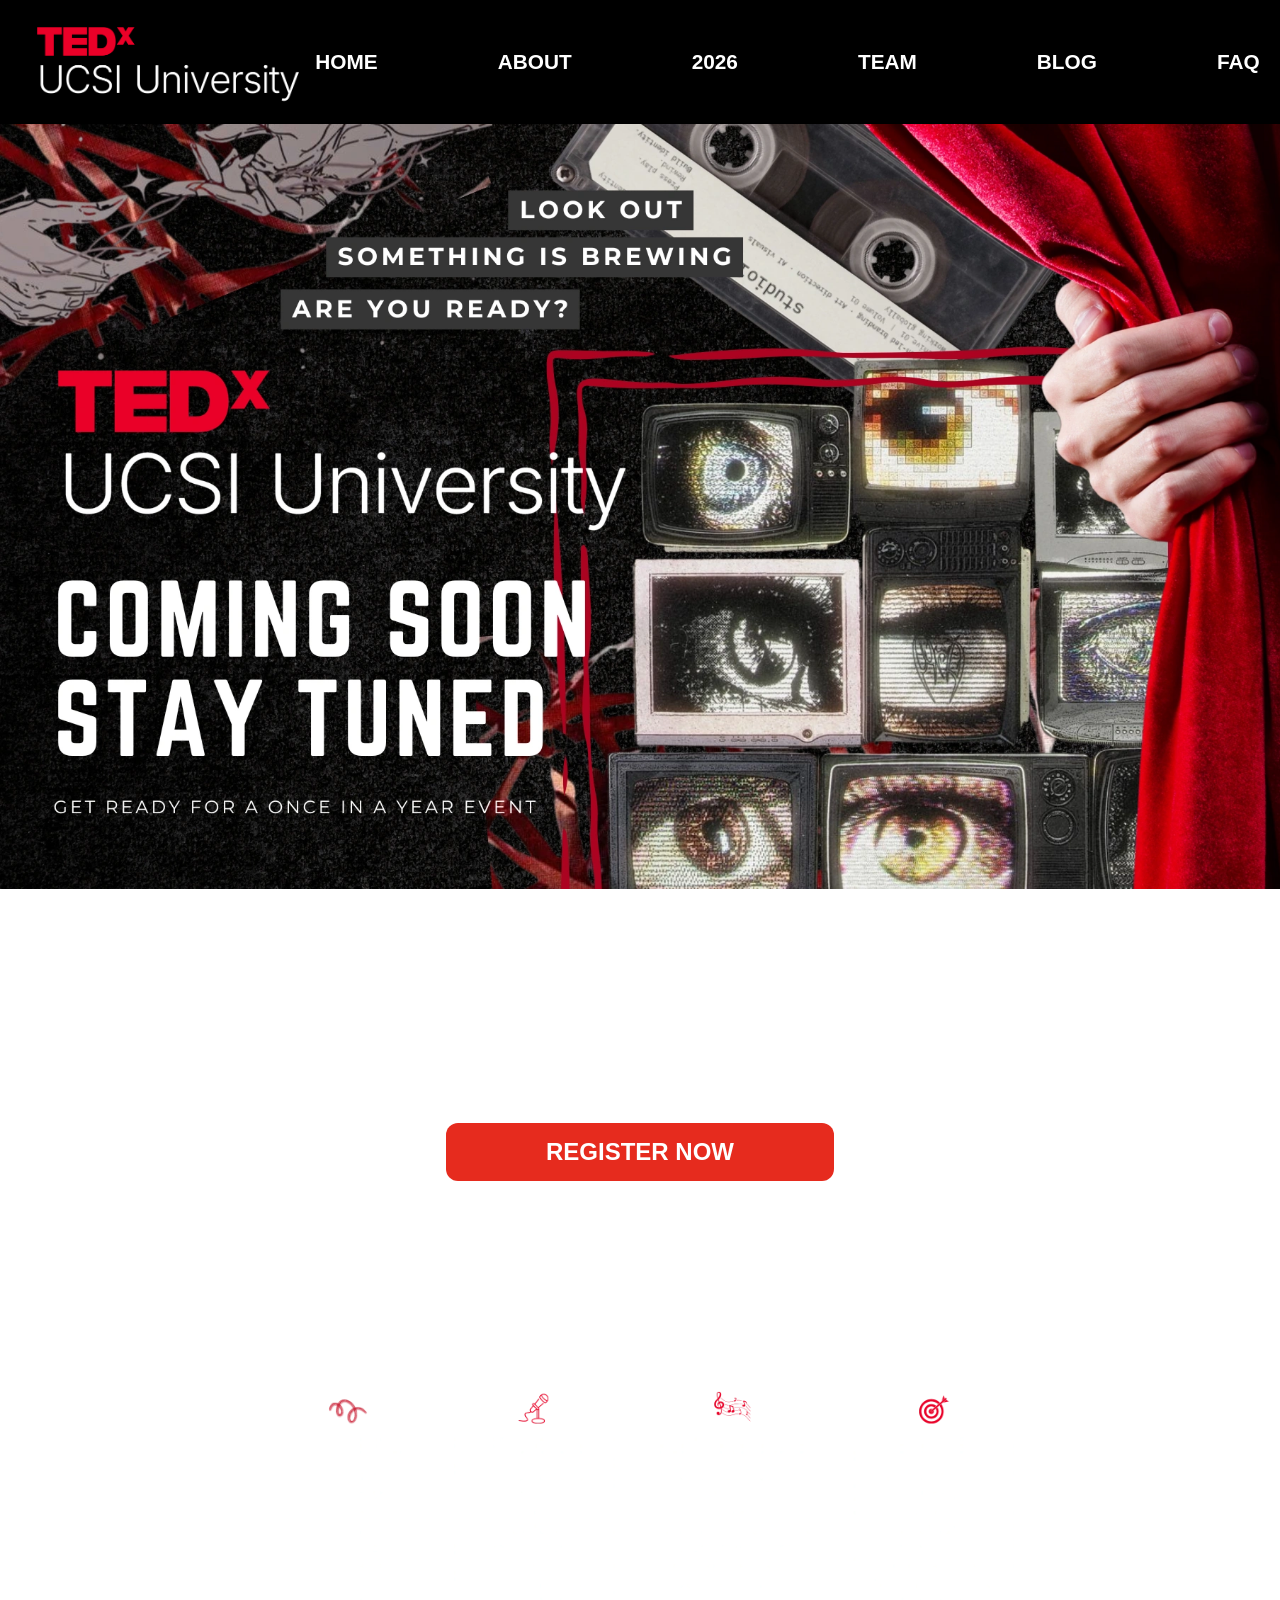
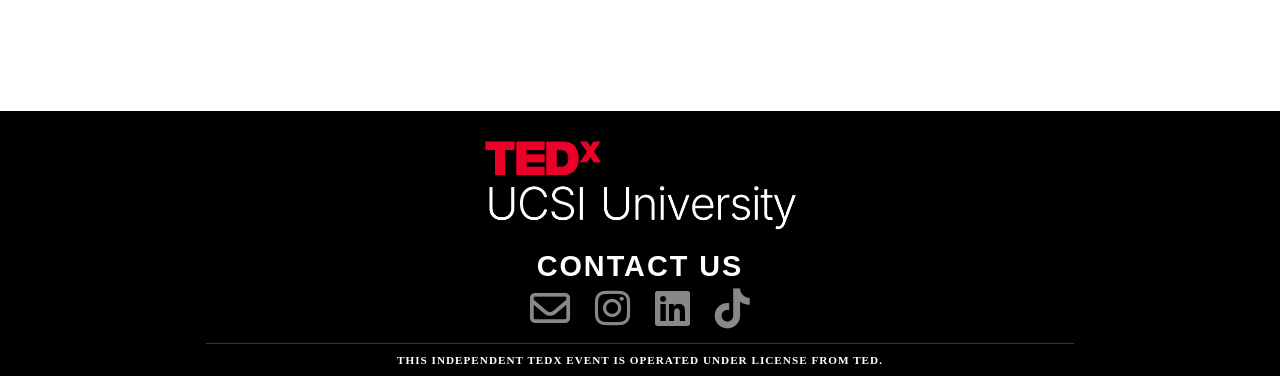
==== index.html @ 37933608 "updated header with viewport" ====
<!DOCTYPE html>
<html>
	<head>
        <meta name="viewport" content="width=device-width, initial-scale=1.0">
        <!--Css for header and footer-->
            <link rel="stylesheet" href="./CSS/header.css">
            <link rel="stylesheet" href="./CSS/footer.css">
            <link rel="stylesheet" href="https://cdnjs.cloudflare.com/ajax/libs/font-awesome/6.0.0/css/all.min.css">
        <!--End of commend-->
        <!-- Below is css for this page only-->
            <link rel="stylesheet" href="./CSS/homepage.css">
        <!-- End of Comment-->
    </head>
    <body>

        <header class="pc_header">
            <div class="logo_container">
                <a href="#">
                    <img src="./resources/TEDxUCSI Logo (White).webp" alt="TEDxUCSI University Logo" class="logo-img">
                </a>
            </div>

            <nav class="pc-nav">
                <ul>
                    <li> <a href="#">Home</a> </li>
                    <li> <a href="./about.html">About</a> </li>
                    <li> <a href="./2026.html">2026</a> </li>
                    <li> <a href="./Team.html">Team</a> </li>
                    <li> <a href="">Blog</a> </li>
                    <li> <a href="./FAQ.html">FAQ</a> </li>
                </ul>
            </nav>
        </header>

        <section class="home-banner"> </section>

        <section class="Countdown-section">
            <p class="label">Count down</p>

            <div class="display-timer">
                <span id="month"> 0 </span> MONTH,
                <span id="day"> 0 </span> DAY,
                <span id="hour"> 0 </span> HOUR
            </div>

            <a href="" class="register-btn">REGISTER NOW</a>
            <script src="./Javascript/countdown.js"></script> <!--Script for countdown timer-->
        </section>

        <section class="home-banner-2"></section>

        <footer class="footer">
            
            <div class="footer-logo-container">
                <img src="./resources/TEDxUCSI Logo (White).webp" alt="TEDxUCSI University Logo" class="footer-tedx-logo">
            </div>

            <div class="contact-section">
                <h3>CONTACT US</h3>
                <div class="social-media-icons">
                    <a href="mailto:tedxucsi2026@gmail.com" target="_blank"><i class="fa-regular fa-envelope"></i></a>
                    <a href="https://www.instagram.com/tedxucsi2026?igsh=a2pyb3RjNTJsa2dx"  target="_blank"><i class="fa-brands fa-instagram"></i></a>
                    <a href="https://www.linkedin.com/in/tedx-ucsi-university-1381083b3/"  target="_blank"><i class="fa-brands fa-linkedin"></i></a>
                    <a href="https://www.tiktok.com/@tedxucsi20264?_r=1&_t=ZS-96Vn5EjVBw5"  target="_blank"><i class="fa-brands fa-tiktok"></i></a>
                </div>
            </div>

            <p class="license-text"> THIS INDEPENDENT TEDx EVENT IS OPERATED UNDER LICENSE FROM TED.</p>
        </footer>
    </body>
</html>
---- CSS/header.css ----
*{
    margin:0;
    padding:0;
    box-sizing: border-box;
}

header.pc_header{
    background-color: black;
    display:flex;
    justify-content: space-between;
    align-items: center;
    padding:10px 20px;
    width:100%;
    
}

img.logo-img{
    max-width:300px;
    max-height:100px;
}

nav.pc-nav{
    color:white;
    margin-left: auto;
    padding-right: 2rem;
}

.pc-nav ul{
    display:flex;
    list-style: none;
    gap: 7.5rem;
}

.pc-nav a{
    text-decoration: none;
    font-weight: 600;
    font-size: 1.3rem;
    transition: 0.3s;
    color:white;
    font-weight: bold;
    font-family: 'Helvetica', 'Arial', sans-serif;
    text-transform: uppercase;
}

.pc-nav a:hover{
    text-decoration: underline;
}
---- CSS/footer.css ----
.footer-tedx-logo {
    width: 100%;
    max-width: 350px;
    height: auto;
    display: block;
    margin: 0 auto 5px auto; 
}

.footer{
    background-color: black;
    color:white;
    padding: 10px 20px;
    display: flex;
    flex-direction: column;
    align-items: center;
    text-align: center;
    gap: 5px;
}

.contact-section h3 {
    font-family: 'Bebas Neue', sans-serif;
    letter-spacing: 2px;
    font-size: 1.8rem;
    margin: 0;
    padding: 0;
}

.social-media-icons {
    display: flex;
    justify-content: center;
    gap: 25px;
    margin-top: 5px;
}

.social-media-icons a {
    text-decoration: none;
}

.social-media-icons a i {
    color: #888888; /* The Grey you wanted */
    font-size: 2.5rem; /* Larger size */
    transition: 0.3s;
}

.social-media-icons a i:hover {
    color: #ffffff; /* Turns white on hover */
    transform: scale(1.1); /* Subtle grow effect */
}

.license-text {
    font-size: 0.7rem;
    font-weight: 800;
    letter-spacing: 1px;
    text-transform: uppercase;
    border-top: 1px solid #333; /* The horizontal line */
    padding-top: 10px;
    margin-top: 10px;
    width: 70%; /* Narrower line to look more centralized */
    text-align: center;
}
---- CSS/homepage.css ----
section.home-banner{
    height:85vh;
    width: 100%;
    background-image: url(../resources/home_banner.webp);
    background-size: cover;
    background-position: content;
    background-repeat: no-repeat;
}

body{
    background-image: url(../resources/Background.png);
    overflow-y: auto;
}

@import url('https://fonts.googleapis.com/css2?family=Bebas+Neue&display=swap');

section.Countdown-section{
    padding: 80px 40px;
    text-align: center;
    color: white;
    font-family: 'Helvetica', sans-serif;
    font-weight: bold;
}

p.label{
    letter-spacing: 3px;
    font-size: 1.2rem;
    margin-bottom: 10px;
    color: white;
}

.display-timer{
    font-size: 5rem;
    word-spacing: 15px;
    margin-bottom: 30px;
}

.register-btn {
    display: inline-block;
    background-color: #e62b1e; /* That vibrant TED Red */
    color: white;
    text-decoration: none;
    font-size: 1.5rem;
    padding: 15px 100px; /* Wide button like in your image */
    border-radius: 12px; /* Rounded corners */
    transition: 0.3s;
}

.register-btn:hover {
    background-color: #ff2b1e;
    transform: scale(1.02);
}

section.home-banner-2{
    width: 80%;
    height:50vh;
    margin-left: auto;
    margin-right: auto;
    padding-top: 10%;
    padding-bottom: 25%;
    background-image: url(../resources/home_banner_2.webp);
    background-size: contain;
    background-position: center;
    background-repeat: no-repeat;
}
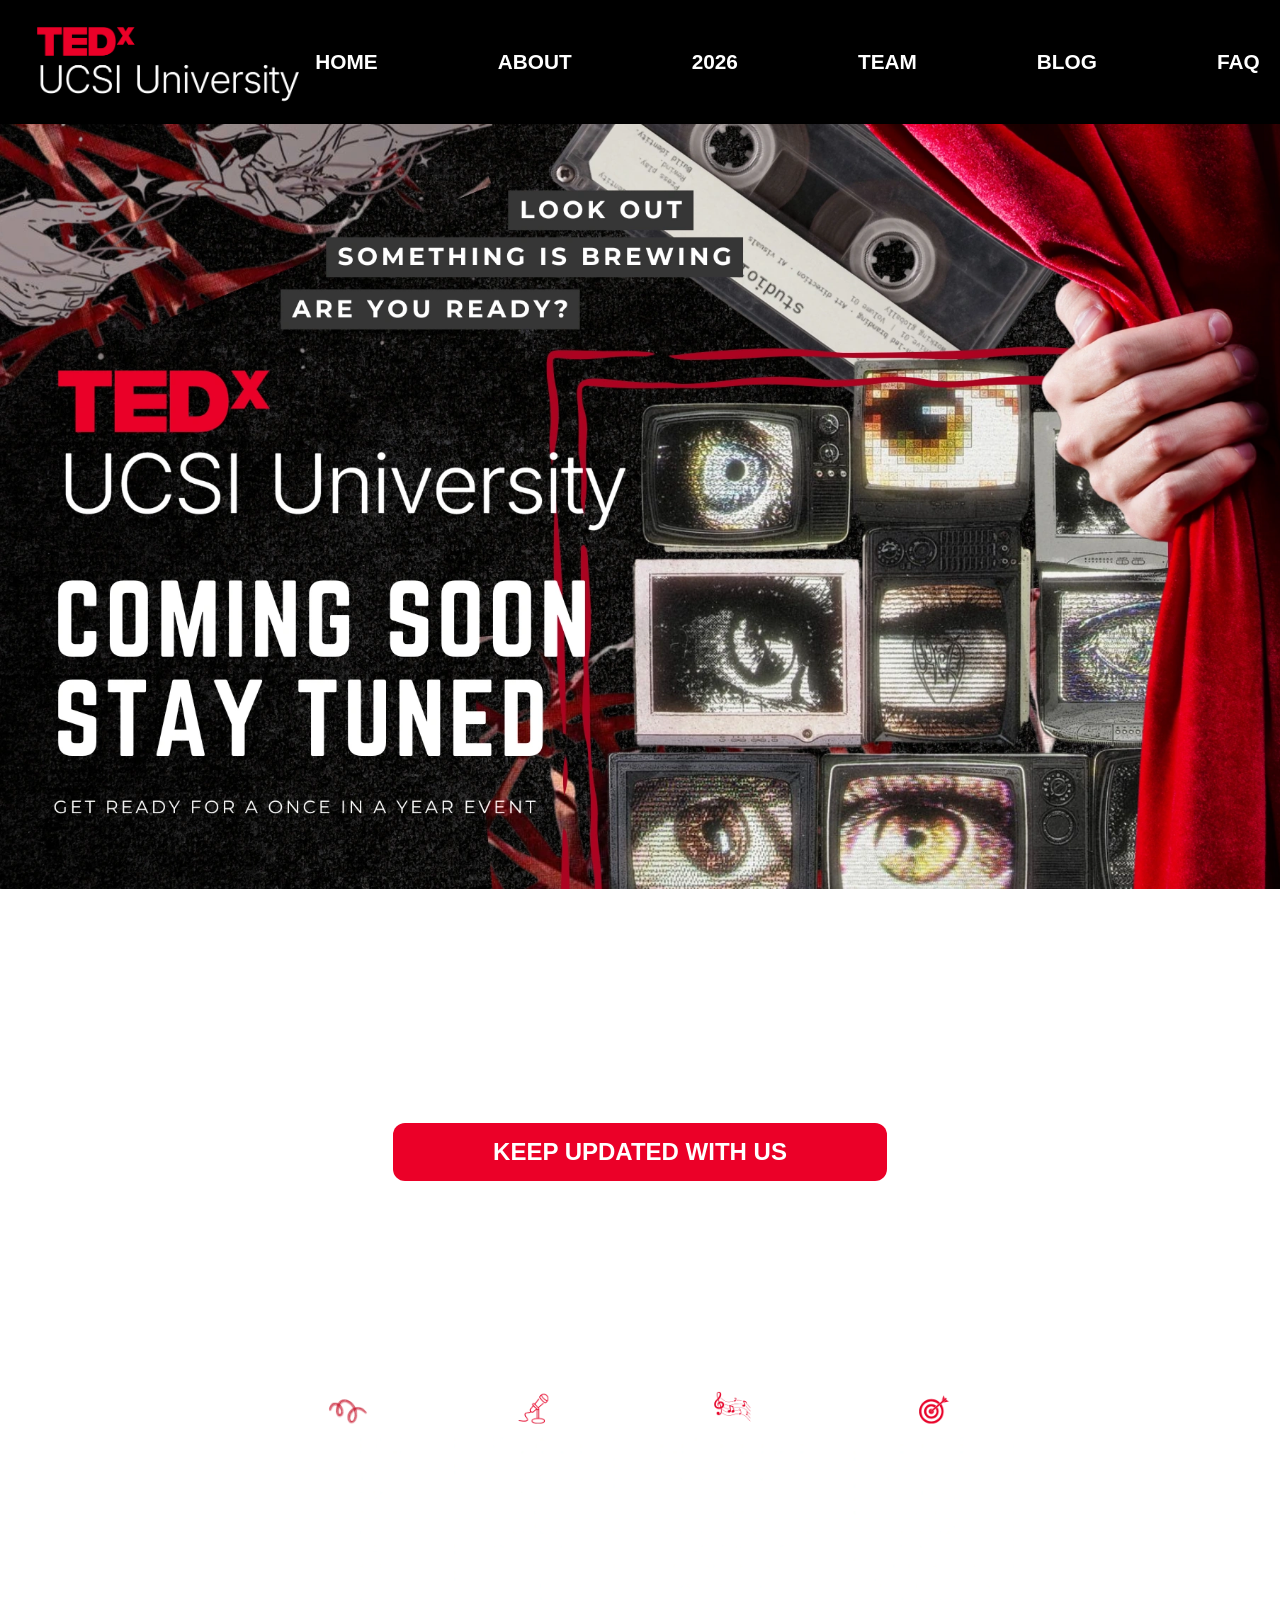
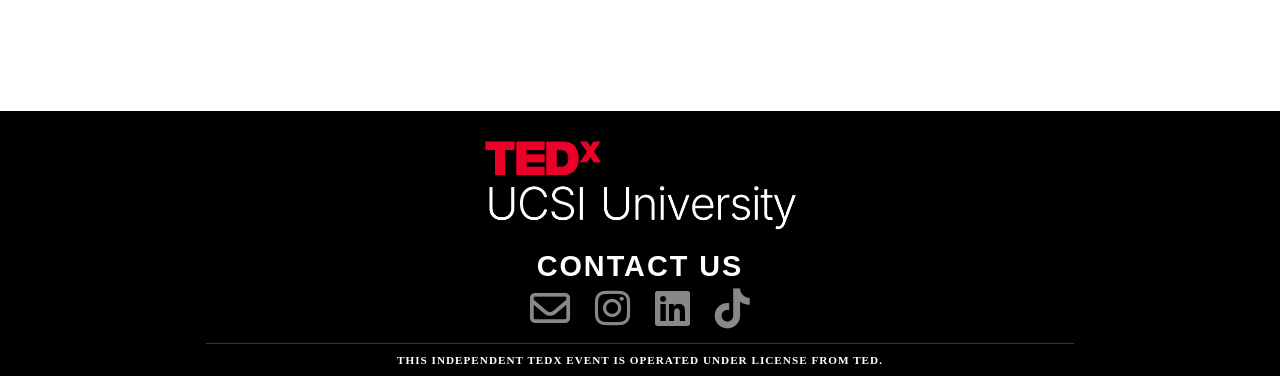
==== commit 6ddf85f9: "Adjusted CSS for buttons, tested output, added link for button to insta" ====
--- a/index.html
+++ b/index.html
@@ -1,6 +1,7 @@
 <!DOCTYPE html>
 <html>
 	<head>
+        <meta charset="UTF-8">
         <meta name="viewport" content="width=device-width, initial-scale=1.0">
         <!--Css for header and footer-->
             <link rel="stylesheet" href="./CSS/header.css">
@@ -12,13 +13,19 @@
         <!-- End of Comment-->
     </head>
     <body>
-
         <header class="pc_header">
             <div class="logo_container">
                 <a href="#">
                     <img src="./resources/TEDxUCSI Logo (White).webp" alt="TEDxUCSI University Logo" class="logo-img">
                 </a>
             </div>
+
+            <input type="checkbox" id="menu-toggle" class="menu-checkbox">
+            <label for="menu-toggle" class="hamburger-btn">
+                <span></span>
+                <span></span>
+                <span></span>
+            </label>
 
             <nav class="pc-nav">
                 <ul>
@@ -43,7 +50,7 @@
                 <span id="hour"> 0 </span> HOUR
             </div>
 
-            <a href="" class="register-btn">REGISTER NOW</a>
+            <a href="https://www.instagram.com/tedxucsi2026?igsh=a2pyb3RjNTJsa2dx" target="_blank" class="register-btn">KEEP UPDATED WITH US</a> <!--added link to insta page-->
             <script src="./Javascript/countdown.js"></script> <!--Script for countdown timer-->
         </section>
 
--- a/CSS/header.css
+++ b/CSS/header.css
@@ -1,47 +1,151 @@
+/* ===================================================
+   1. GLOBAL RESET AND BASE UTILITIES
+   =================================================== */
 *{
-    margin:0;
-    padding:0;
+    margin: 0;
+    padding: 0;
     box-sizing: border-box;
 }
 
-header.pc_header{
+/* ===================================================
+   2. DESKTOP VIEW STYLES (Screen size above 768px)
+   =================================================== */
+header.pc_header {
     background-color: black;
-    display:flex;
+    display: flex;
     justify-content: space-between;
     align-items: center;
-    padding:10px 20px;
-    width:100%;
-    
+    padding: 10px 20px;
+    width: 100%;
 }
 
-img.logo-img{
-    max-width:300px;
-    max-height:100px;
+img.logo-img {
+    max-width: 300px;
+    max-height: 100px;
 }
 
-nav.pc-nav{
-    color:white;
+nav.pc-nav {
+    color: white;
     margin-left: auto;
     padding-right: 2rem;
 }
 
-.pc-nav ul{
-    display:flex;
+.pc-nav ul {
+    display: flex;
     list-style: none;
     gap: 7.5rem;
 }
 
-.pc-nav a{
+.pc-nav a {
     text-decoration: none;
     font-weight: 600;
     font-size: 1.3rem;
     transition: 0.3s;
-    color:white;
+    color: white;
     font-weight: bold;
     font-family: 'Helvetica', 'Arial', sans-serif;
     text-transform: uppercase;
 }
 
-.pc-nav a:hover{
+.pc-nav a:hover {
     text-decoration: underline;
+}
+
+/* PERMANENTLY HIDE MOBILE HOOKS ON MONITORS */
+.menu-checkbox, 
+.hamburger-btn {
+    display: none;
+}
+
+/* ===================================================
+   3. MOBILE RESPONSIVE MEDIA BREAKPOINT (768px and below)
+   =================================================== */
+@media (max-width: 768px) {
+    header.pc_header {
+        position: relative;
+        display: flex;
+        flex-direction: row; 
+        justify-content: space-between;
+        align-items: center;
+        padding: 10px 15px; 
+        width: 100%;
+        overflow: visible; /* Allows the absolute menu tray to drop out downwards */
+    }
+
+    img.logo-img {
+        width: 150px; 
+        max-width: 150px; 
+        height: auto; 
+        display: block;
+    }
+
+    /* Force the interactive checkbox tracker out of layout space */
+    .menu-checkbox {
+        display: none !important;
+    }
+
+    /* Make Hamburger Button visible on mobile screens */
+    .hamburger-btn {
+        display: flex !important; /* Explicitly forces visibility over page overrides */
+        flex-direction: column;
+        gap: 5px;
+        cursor: pointer;
+        z-index: 1000;
+    }
+
+    .hamburger-btn span {
+        display: block;
+        width: 24px; 
+        height: 3px;
+        background-color: white;
+        transition: 0.3s ease;
+    }
+
+    /* CONVERT NAV BAR INTO AN ABSOLUTE DROPDOWN PANELS BOX */
+    nav.pc-nav {
+        display: none !important; /* Forces the box to hide completely until targeted */
+        position: absolute;
+        top: 100%; 
+        left: 0;
+        width: 100%;
+        background-color: #0c0c0c; 
+        padding: 25px 0;
+        margin-left: 0;
+        z-index: 999;
+    }
+
+    /* Re-orient wide horizontal links into vertical column item tracks */
+    .pc-nav ul {
+        display: flex;
+        flex-direction: column; 
+        align-items: center;
+        gap: 1.8rem; 
+        padding-right: 0; 
+        padding-left: 0;
+    }
+
+    .pc-nav a {
+        font-size: 1.2rem;
+        display: block;
+        width: 100%;
+        text-align: center;
+    }
+
+    /* THE CSS DROPDOWN HOOK: Shows the menu tray layout instantly when clicked */
+    .menu-checkbox:checked ~ nav.pc-nav {
+        display: block !important; /* Overrides the initial hidden block layout constraint */
+    }
+    
+    /* Micro-animation: Morphs hamburger bars into a clean Red 'X' when menu tray is open */
+    .menu-checkbox:checked ~ .hamburger-btn span:nth-child(1) {
+        transform: translateY(8px) rotate(45deg);
+        background-color: #e62b1e;
+    }
+    .menu-checkbox:checked ~ .hamburger-btn span:nth-child(2) {
+        opacity: 0;
+    }
+    .menu-checkbox:checked ~ .hamburger-btn span:nth-child(3) {
+        transform: translateY(-8px) rotate(-45deg);
+        background-color: #e62b1e;
+    }
 }
--- a/CSS/footer.css
+++ b/CSS/footer.css
@@ -1,3 +1,6 @@
+/* ===================================================
+   DESKTOP STYLES (Screen size above 768px)
+   =================================================== */
 .footer-tedx-logo {
     width: 100%;
     max-width: 350px;
@@ -6,9 +9,9 @@
     margin: 0 auto 5px auto; 
 }
 
-.footer{
+.footer {
     background-color: black;
-    color:white;
+    color: white;
     padding: 10px 20px;
     display: flex;
     flex-direction: column;
@@ -37,14 +40,14 @@
 }
 
 .social-media-icons a i {
-    color: #888888; /* The Grey you wanted */
-    font-size: 2.5rem; /* Larger size */
+    color: #888888;
+    font-size: 2.5rem;
     transition: 0.3s;
 }
 
 .social-media-icons a i:hover {
-    color: #ffffff; /* Turns white on hover */
-    transform: scale(1.1); /* Subtle grow effect */
+    color: #ffffff;
+    transform: scale(1.1);
 }
 
 .license-text {
@@ -52,9 +55,40 @@
     font-weight: 800;
     letter-spacing: 1px;
     text-transform: uppercase;
-    border-top: 1px solid #333; /* The horizontal line */
+    border-top: 1px solid #333;
     padding-top: 10px;
     margin-top: 10px;
-    width: 70%; /* Narrower line to look more centralized */
+    width: 70%;
     text-align: center;
+}
+
+/* ===================================================
+   GLOBAL FOOTER MOBILE SCALING (768px and below)
+   =================================================== */
+@media (max-width: 768px) {
+    .footer {
+        padding: 20px 15px; /* FIXED: Shaved down so it stays snug and compact on mobile */
+    }
+
+    .footer-tedx-logo {
+        max-width: 180px; /* FIXED: Visually downscaled the massive logo box to sit nicely */
+    }
+
+    .contact-section h3 {
+        font-size: 0.95rem; /* FIXED: Balanced heading size for mobile viewports */
+    }
+
+    .social-media-icons {
+        gap: 20px; /* FIXED: Adjusted class name match and spacing for finger targets */
+    }
+
+    .social-media-icons a i {
+        font-size: 1.2rem; /* FIXED: Adjusted class name match to scale icons down elegantly */
+    }
+
+    .license-text {
+        width: 90%;
+        font-size: 0.55rem; /* FIXED: Made copyright information more subtle */
+        line-height: 1.5;
+    }
 }
--- a/CSS/homepage.css
+++ b/CSS/homepage.css
@@ -37,17 +37,17 @@
 
 .register-btn {
     display: inline-block;
-    background-color: #e62b1e; /* That vibrant TED Red */
+    background-color: #eb0028; /*updated the color*/
     color: white;
     text-decoration: none;
     font-size: 1.5rem;
-    padding: 15px 100px; /* Wide button like in your image */
-    border-radius: 12px; /* Rounded corners */
+    padding: 15px 100px; 
+    border-radius: 12px; 
     transition: 0.3s;
 }
 
 .register-btn:hover {
-    background-color: #ff2b1e;
+    background-color: #eb0028; /*updated the color*/
     transform: scale(1.02);
 }
 
@@ -64,3 +64,59 @@
     background-repeat: no-repeat;
 }
 
+/* ===================================================
+   HOMEPAGE MOBILE MEDIA QUERIES (768px and below)
+   =================================================== */
+@media (max-width: 768px) {
+    /* 1. Compress the Hero Banner frame for smaller devices */
+    section.home-banner {
+        height: 45vh;
+    }
+
+    /* 2. THE GAP FIX: Tighten up the Countdown Section Container */
+    section.Countdown-section {
+        padding: 15px 20px 5px 20px !important; /* Heavily cuts down top and bottom empty spaces */
+    }
+
+    p.label {
+        font-size: 1rem;
+        letter-spacing: 2px;
+        margin-bottom: 5px !important; /* Pulls the timer text closer to the heading label */
+    }
+
+    /* Scale down the countdown numbers and eliminate large blank line gaps */
+    .display-timer {
+        font-size: 2.2rem !important; /* Fits perfectly on narrow phone monitors */
+        word-spacing: 5px !important;
+        line-height: 1.1 !important; /* Shaves off loose empty spacing above and below the digits */
+        margin-bottom: 12px !important; /* Pulls the registration action button up closer */
+        padding: 0 10px;
+    }
+
+    /* Tighten button scaling padding boxes */
+    .register-btn {
+        font-size: 1.1rem;
+        padding: 10px 0; /* Snugger button proportions for mobile fingers */
+        width: 85%;
+        max-width: 260px;
+    }
+
+    /* 3. Perfect the alignment and spacing for the Infographic Banner */
+    section.home-banner-2 {
+        width: 100% !important; /* Fits nicely inside mobile viewport borders */
+        height: auto !important; /* Destroys the desktop vh parameters completely */
+        
+        /* Ensure zero residual desktop percentage padding can leak in */
+        padding-top: 0 !important;
+        padding-bottom: 0 !important;
+        
+        /* THE MASTER SNAP CONTROLLER: Lifts the banner frame tightly under the register action button */
+        margin: 0 auto !important; 
+        
+        /* Maintain the uniform vertical ratio blueprint layout */
+        aspect-ratio: 16 / 9 !important; 
+        background-size: contain !important;
+        background-position: center center !important;
+        background-repeat: no-repeat !important;
+    }
+}
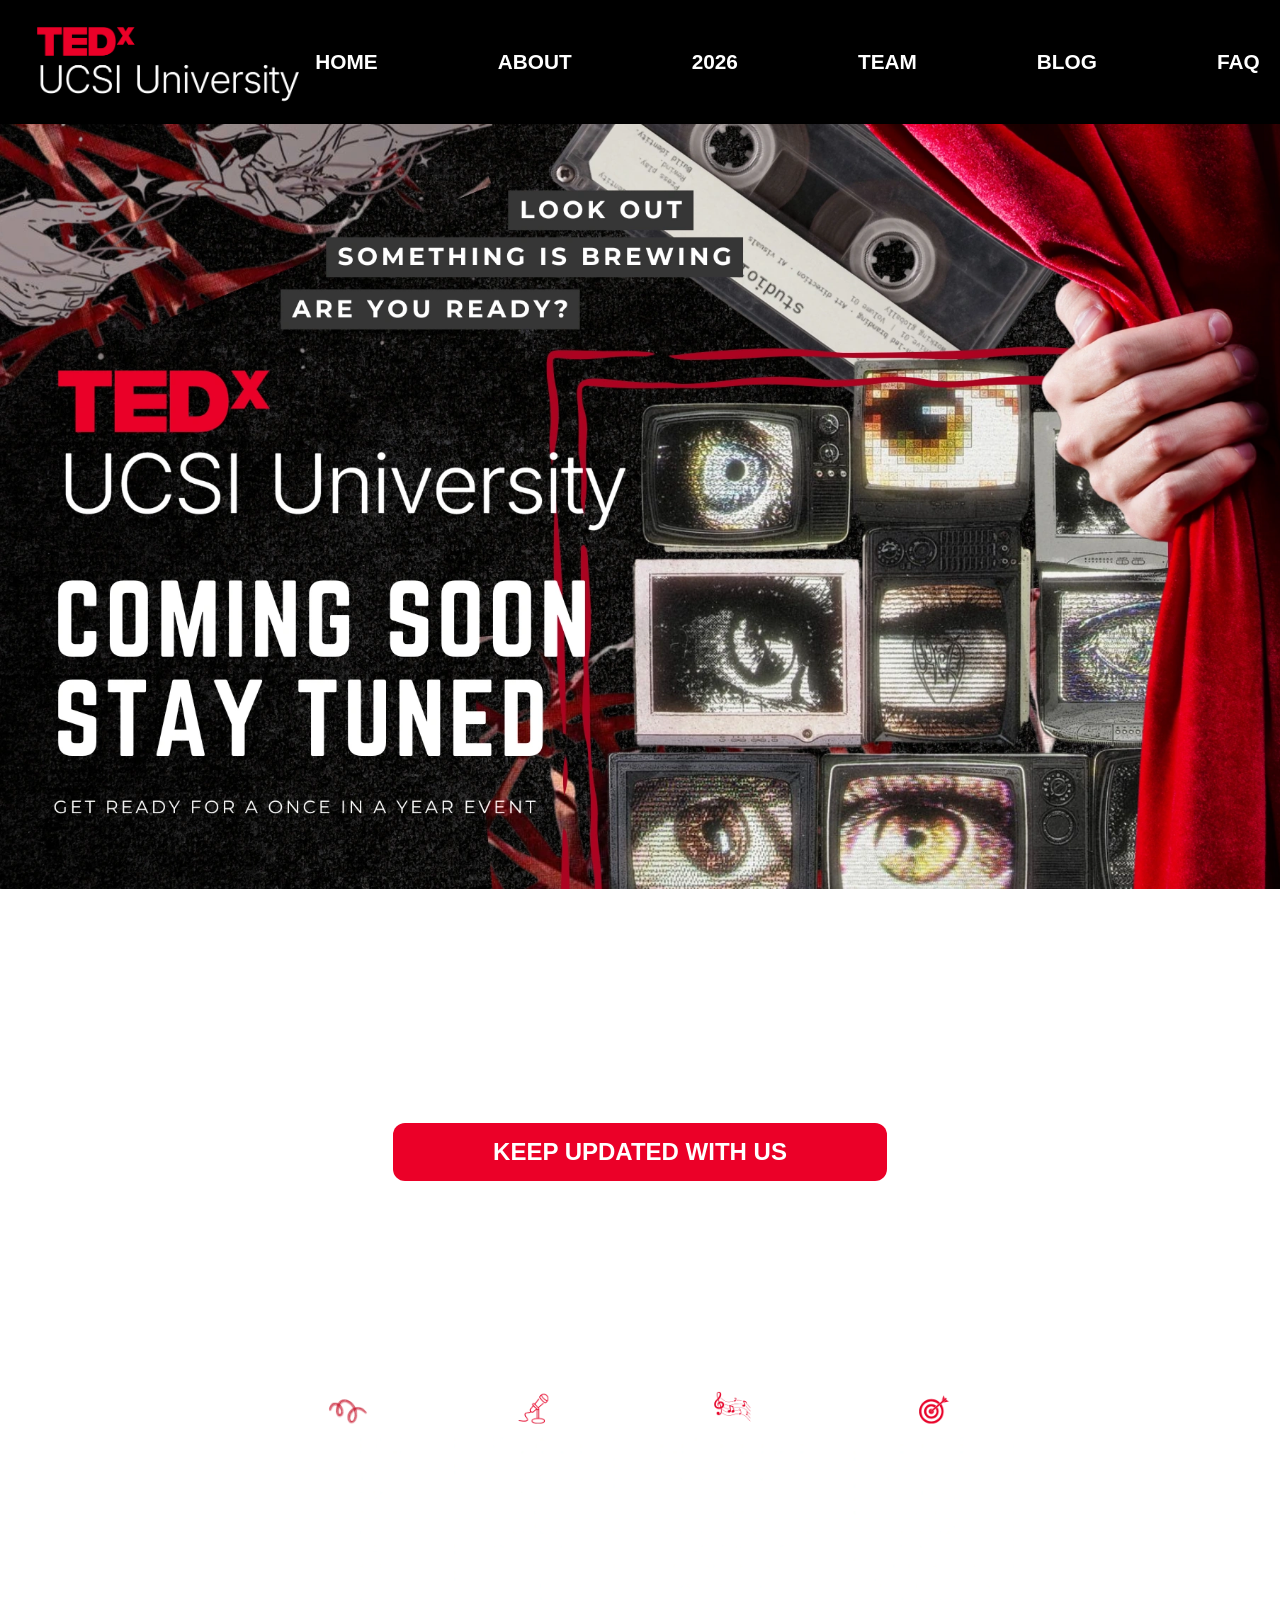
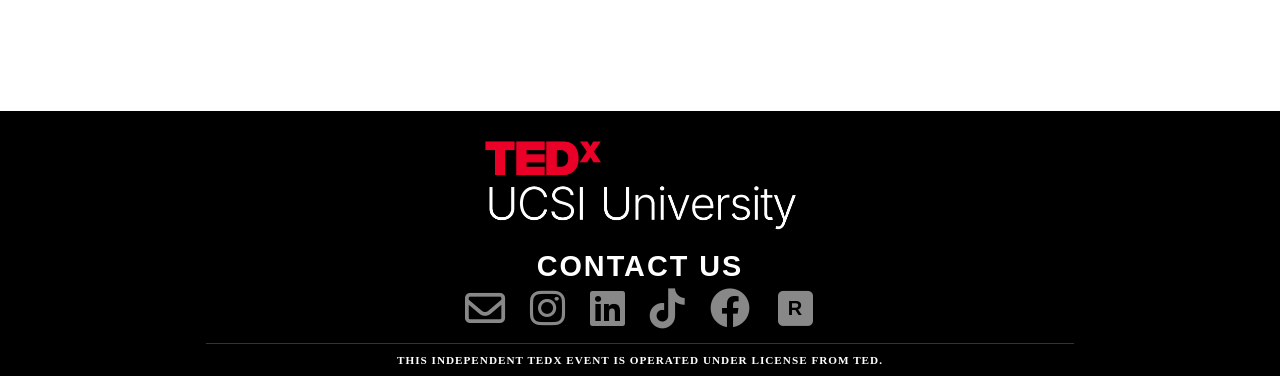
==== commit 68bfdc0a: "Updated footer with facebook and rednote logo. Updated linkedin link and assigned facebook and redno" ====
--- a/index.html
+++ b/index.html
@@ -67,8 +67,15 @@
                 <div class="social-media-icons">
                     <a href="mailto:tedxucsi2026@gmail.com" target="_blank"><i class="fa-regular fa-envelope"></i></a>
                     <a href="https://www.instagram.com/tedxucsi2026?igsh=a2pyb3RjNTJsa2dx"  target="_blank"><i class="fa-brands fa-instagram"></i></a>
-                    <a href="https://www.linkedin.com/in/tedx-ucsi-university-1381083b3/"  target="_blank"><i class="fa-brands fa-linkedin"></i></a>
+                    <a href="https://www.linkedin.com/in/tedxucsi-university-1381083b3"  target="_blank"><i class="fa-brands fa-linkedin"></i></a>
                     <a href="https://www.tiktok.com/@tedxucsi20264?_r=1&_t=ZS-96Vn5EjVBw5"  target="_blank"><i class="fa-brands fa-tiktok"></i></a>
+                    <a href="https://www.facebook.com/profile.php?id=61590696416373" target="_blank"><i class="fa-brands fa-facebook"></i></a>
+                    <a href="https://xhslink.com/m/6y8RYC0QHMX" target="_blank" class="rednote-icon-btn">
+                        <span class="rednote-fa-wrapper">
+                            <i class="fa-solid fa-square"></i>
+                            <span class="rednote-inner-character">R</span>
+                        </span>
+                    </a>
                 </div>
             </div>
 
--- a/CSS/footer.css
+++ b/CSS/footer.css
@@ -45,7 +45,7 @@
     transition: 0.3s;
 }
 
-.social-media-icons a i:hover {
+.social-media-icons a i:hover .rednote-inner-character .fa-square{
     color: #ffffff;
     transform: scale(1.1);
 }
@@ -60,6 +60,39 @@
     margin-top: 10px;
     width: 70%;
     text-align: center;
+}
+
+.rednote-icon-btn {
+    text-decoration: none;
+    display: inline-block;
+    vertical-align: middle;
+}
+
+.rednote-fa-wrapper {
+    position: relative;
+    display: inline-flex;
+    align-items: center;
+    justify-content: center;
+    width: 2.5rem;  /* Matches your desktop 2.5rem font-size precisely */
+    height: 2.5rem;
+}
+
+/* Forces the solid square background base layer to align with Font Awesome colors */
+.rednote-fa-wrapper .fa-square {
+    font-size: 2.5rem;
+    color: #888888; /* Matches your exact standard icon grey */
+    transition: 0.3s ease;
+}
+
+/* Centers the modern geometric R cleanly inside the frame */
+.rednote-inner-character {
+    position: absolute;
+    font-family: 'Helvetica Neue', Arial, sans-serif;
+    font-size: 1.25rem; /* Balanced proportional layout constraint */
+    font-weight: 900;
+    color: black; /* Cuts out of the grey background container shape beautifully */
+    line-height: 1;
+    user-select: none;
 }
 
 /* ===================================================
@@ -91,4 +124,9 @@
         font-size: 0.55rem; /* FIXED: Made copyright information more subtle */
         line-height: 1.5;
     }
+
+    .rednote-svg-link svg {
+        width: 1.2rem; /* Automatically downscales to match your mobile icon rules */
+        height: 1.2rem;
+    }
 }
--- a/CSS/homepage.css
+++ b/CSS/homepage.css
@@ -119,4 +119,6 @@
         background-position: center center !important;
         background-repeat: no-repeat !important;
     }
+
+    
 }
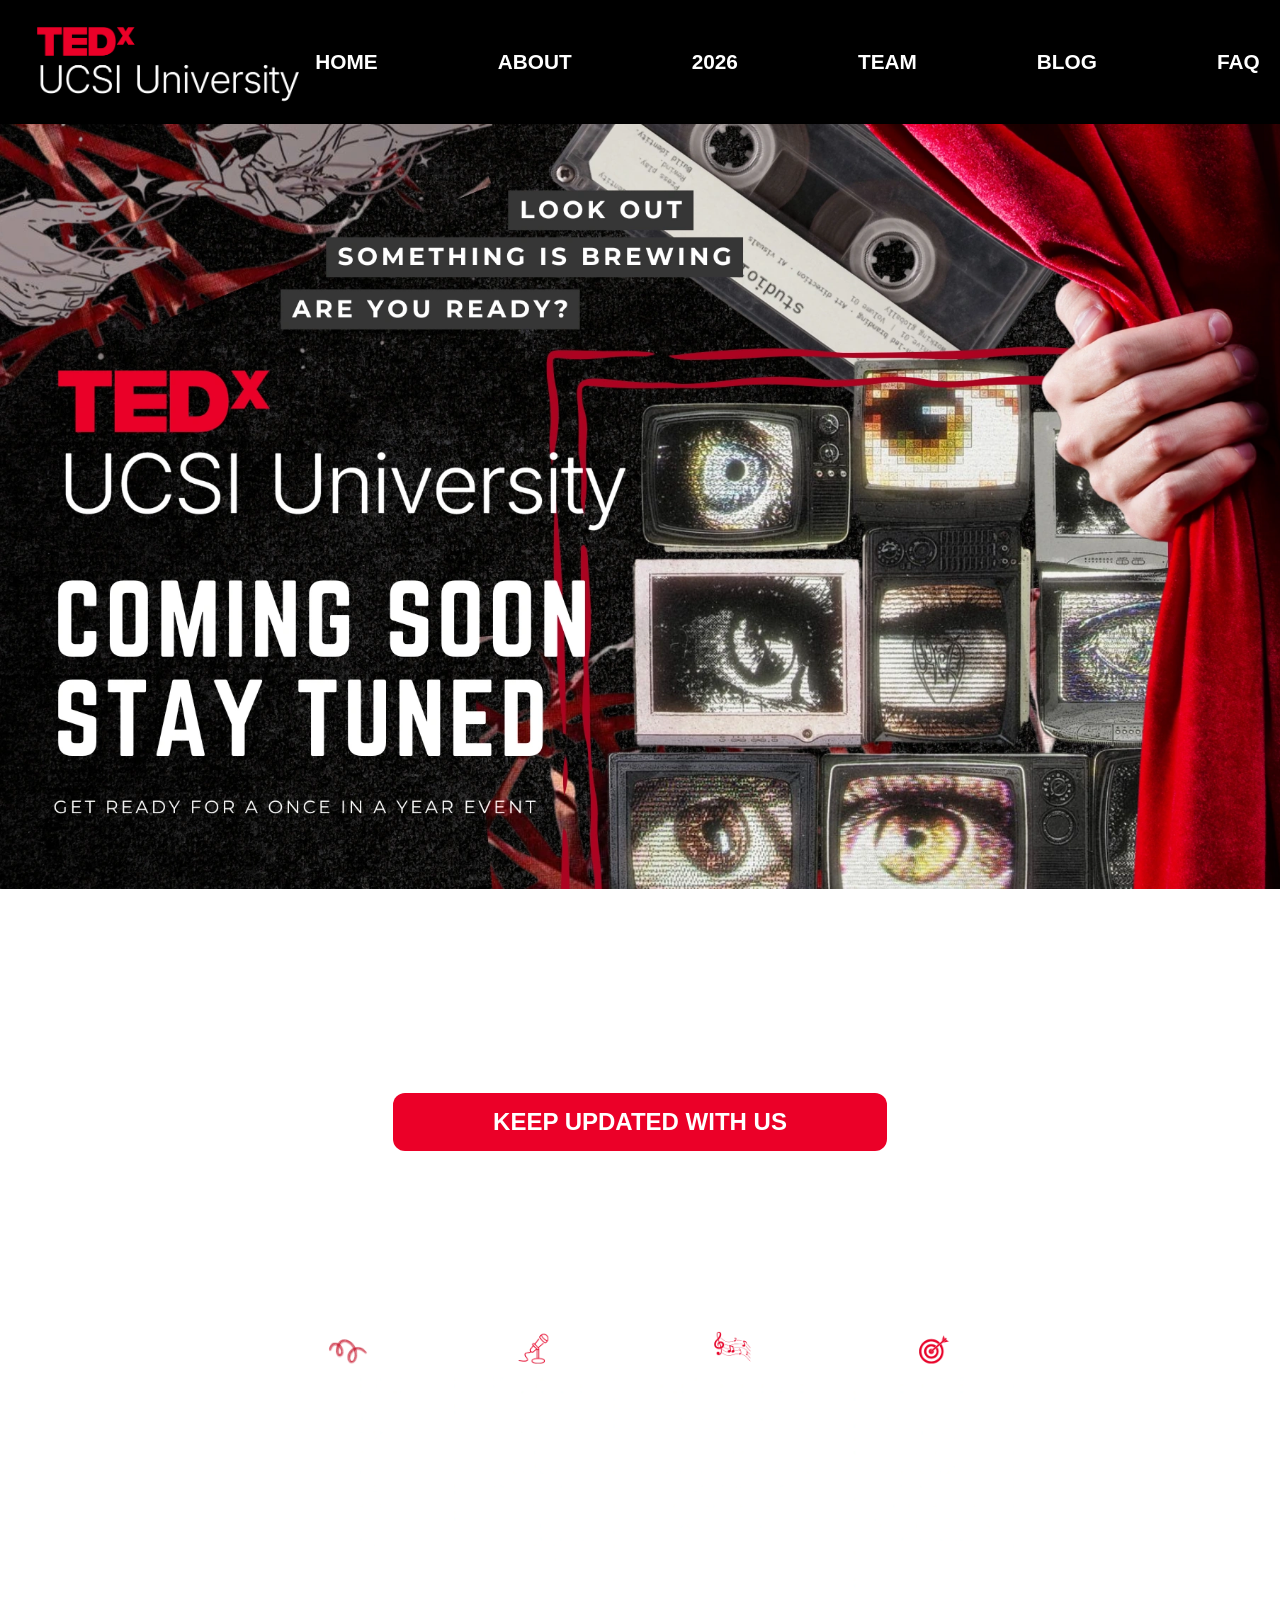
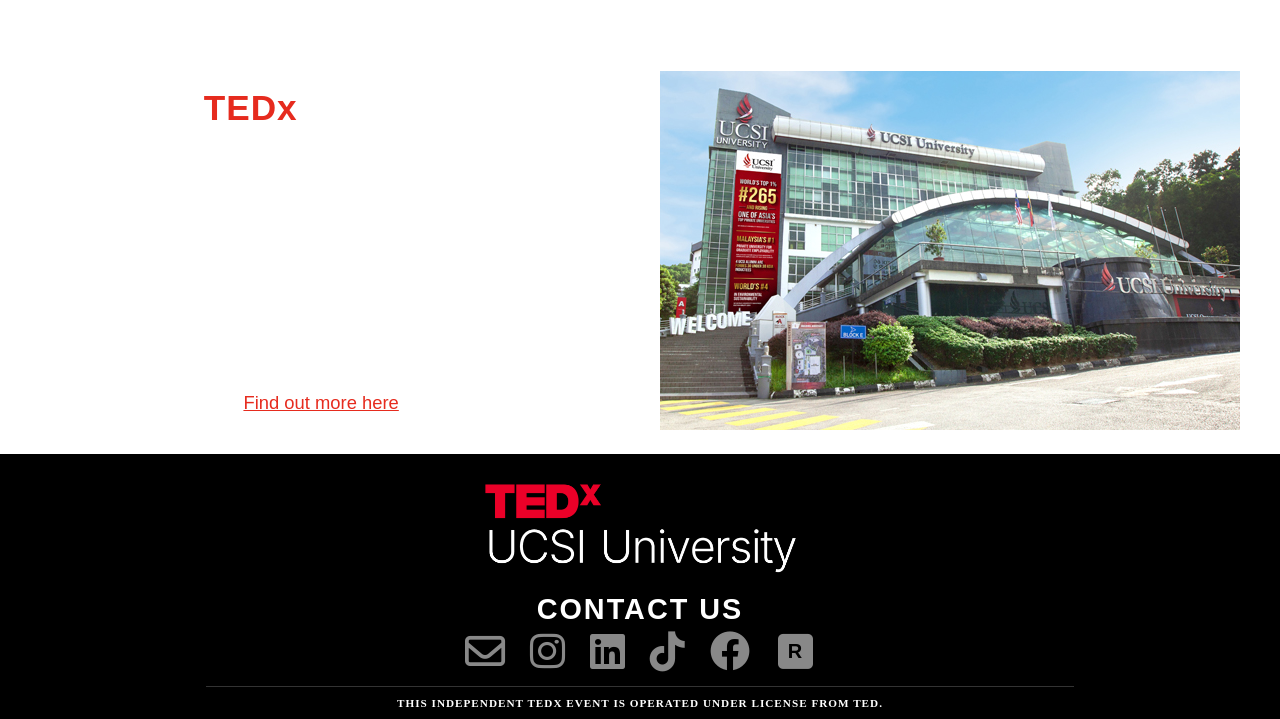
==== commit 6b6123cf: "Added what is Tedx section in homepage. Adjusted footer to ensure scalability in smaller screen" ====
--- a/index.html
+++ b/index.html
@@ -56,6 +56,24 @@
 
         <section class="home-banner-2"></section>
 
+        <section class="home-info-section">
+            <div class="home-info-container">
+                <div class="home-text-column">
+                    <h2 class="home-title">
+                        WHAT IS <span class="ted-red">TEDx</span>?
+                    </h2>
+                    <p class="home-description">
+                        In the spirit of discovering and spreading ideas, TED has created a program called TEDx. TEDx is a program of local, self-organized events that bring people together to share a TED-like experience. Our event is called TEDxUCSI University, where x = independently organized TED event. At our TEDxUCSI University event, TED Talks video and live speakers will combine to spark deep discussion and connection in a small group. The TED Conference provides general guidance for the TEDx program, but individual TEDx events, including ours, are self-organized. 
+                        <a href="./about.html">Find out more here</a>.
+                    </p>
+                </div>
+
+                <div class="home-image-column">
+                    <img src="./resources/About_img_1.png" alt="UCSI University Campus" class="campus-img">
+                </div>
+            </div>
+        </section>
+
         <footer class="footer">
             
             <div class="footer-logo-container">
--- a/CSS/footer.css
+++ b/CSS/footer.css
@@ -119,14 +119,25 @@
         font-size: 1.2rem; /* FIXED: Adjusted class name match to scale icons down elegantly */
     }
 
+    /* 1. Scales down the Rednote flex wrapper box layout */
+    .rednote-fa-wrapper {
+        width: 1.2rem;
+        height: 1.2rem;
+    }
+
+    /* 2. Scales down the background solid square element */
+    .rednote-fa-wrapper .fa-square {
+        font-size: 1.2rem !important;
+    }
+
+    /* 3. Scales down the inner text character so it stays centered inside the scaled box */
+    .rednote-inner-character {
+        font-size: 0.65rem !important;
+    }
+
     .license-text {
         width: 90%;
         font-size: 0.55rem; /* FIXED: Made copyright information more subtle */
         line-height: 1.5;
     }
-
-    .rednote-svg-link svg {
-        width: 1.2rem; /* Automatically downscales to match your mobile icon rules */
-        height: 1.2rem;
-    }
 }
--- a/CSS/homepage.css
+++ b/CSS/homepage.css
@@ -15,7 +15,7 @@
 @import url('https://fonts.googleapis.com/css2?family=Bebas+Neue&display=swap');
 
 section.Countdown-section{
-    padding: 80px 40px;
+    padding:50px 40px;
     text-align: center;
     color: white;
     font-family: 'Helvetica', sans-serif;
@@ -56,12 +56,56 @@
     height:50vh;
     margin-left: auto;
     margin-right: auto;
-    padding-top: 10%;
+    padding-top: 5%;
     padding-bottom: 25%;
     background-image: url(../resources/home_banner_2.webp);
     background-size: contain;
     background-position: center;
     background-repeat: no-repeat;
+}
+
+.home-info-section {
+    padding: 20px 30px;
+    display: flex;
+    justify-content: center;
+}
+
+.home-info-container {
+    display: flex;
+    max-width: 1200px;
+    width: 100%;
+    align-items: center; /* Vertically centers the text alongside the picture */
+    gap: 50px; /* Space separating the text section from the picture box */
+}
+
+.home-text-column {
+    flex: 1; /* Automatically shares space equally */
+}
+
+.home-title {
+    font-family: 'Helvetica', Arial, sans-serif;
+    font-weight: bold;
+    font-size: 2.2rem;
+    color: #fff;
+    letter-spacing: 1px;
+    margin-bottom: 25px;
+}
+
+.home-title .ted-red {
+    color: #e62b1e; /* Distinctive bold official brand red */
+}
+
+.home-description {
+    font-family: 'Helvetica', Arial, sans-serif;
+    font-size: 1.15rem;
+    color: #fff;
+    line-height: 1.6;
+    font-weight: 300;
+    text-align: justify;
+}
+a{
+    color:#e62b1e;
+    text-decoration: underline;
 }
 
 /* ===================================================
@@ -120,5 +164,22 @@
         background-repeat: no-repeat !important;
     }
 
+    /* Snap horizontal sections into column boxes */
+    .home-info-container {
+        flex-direction: column !important;
+        text-align: center;
+        padding: 10px 10px;
+        gap: 10px;
+    }
+
+    /* Flips row-reverse items so text is stacked nicely on top of images on mobile */
+    .alt-layout .home-info-container {
+        flex-direction: column-reverse !important;
+    }
+
+    /* Turn justified text to left-aligned to prevent ugly spacing gaps on phones */
+    .home-description {
+        text-align: left;
+    }
     
 }
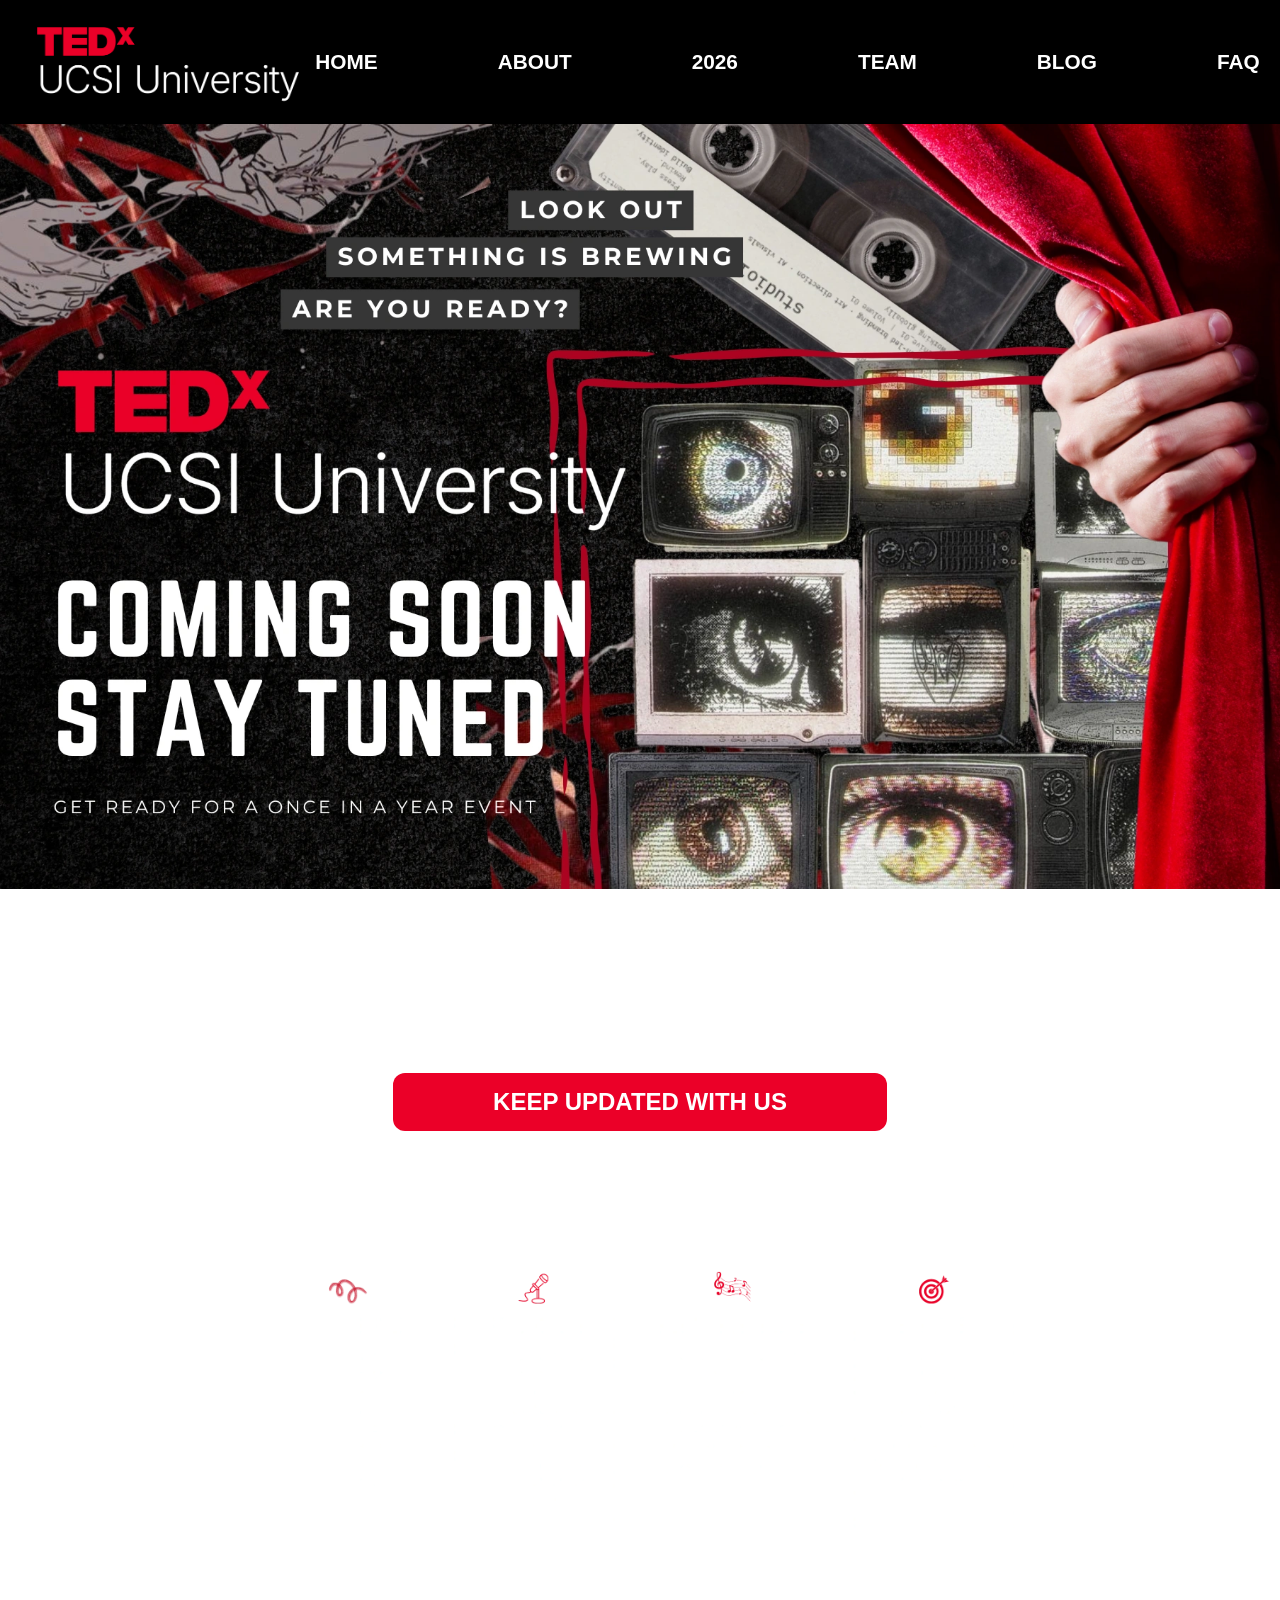
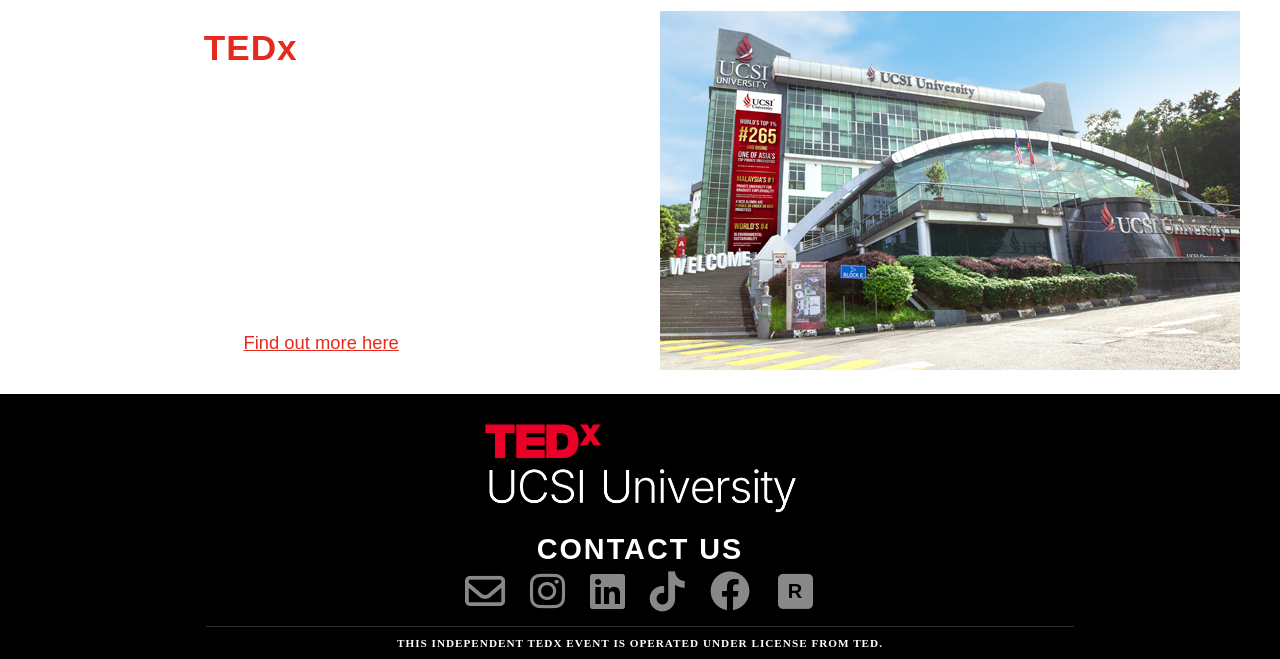
==== commit 44b1b49c: "Adjusted header link. Removed unused external javascript" ====
--- a/index.html
+++ b/index.html
@@ -33,7 +33,7 @@
                     <li> <a href="./about.html">About</a> </li>
                     <li> <a href="./2026.html">2026</a> </li>
                     <li> <a href="./Team.html">Team</a> </li>
-                    <li> <a href="">Blog</a> </li>
+                    <li> <a href="./blog.html">Blog</a> </li>
                     <li> <a href="./FAQ.html">FAQ</a> </li>
                 </ul>
             </nav>
--- a/CSS/homepage.css
+++ b/CSS/homepage.css
@@ -15,7 +15,10 @@
 @import url('https://fonts.googleapis.com/css2?family=Bebas+Neue&display=swap');
 
 section.Countdown-section{
-    padding:50px 40px;
+    padding-left: 40px;
+    padding-right: 40px;
+    padding-top: 30px;
+    padding-bottom: 10px;
     text-align: center;
     color: white;
     font-family: 'Helvetica', sans-serif;
@@ -119,7 +122,7 @@
 
     /* 2. THE GAP FIX: Tighten up the Countdown Section Container */
     section.Countdown-section {
-        padding: 15px 20px 5px 20px !important; /* Heavily cuts down top and bottom empty spaces */
+        padding: 30px 20px 5px 20px !important; /* Heavily cuts down top and bottom empty spaces */
     }
 
     p.label {
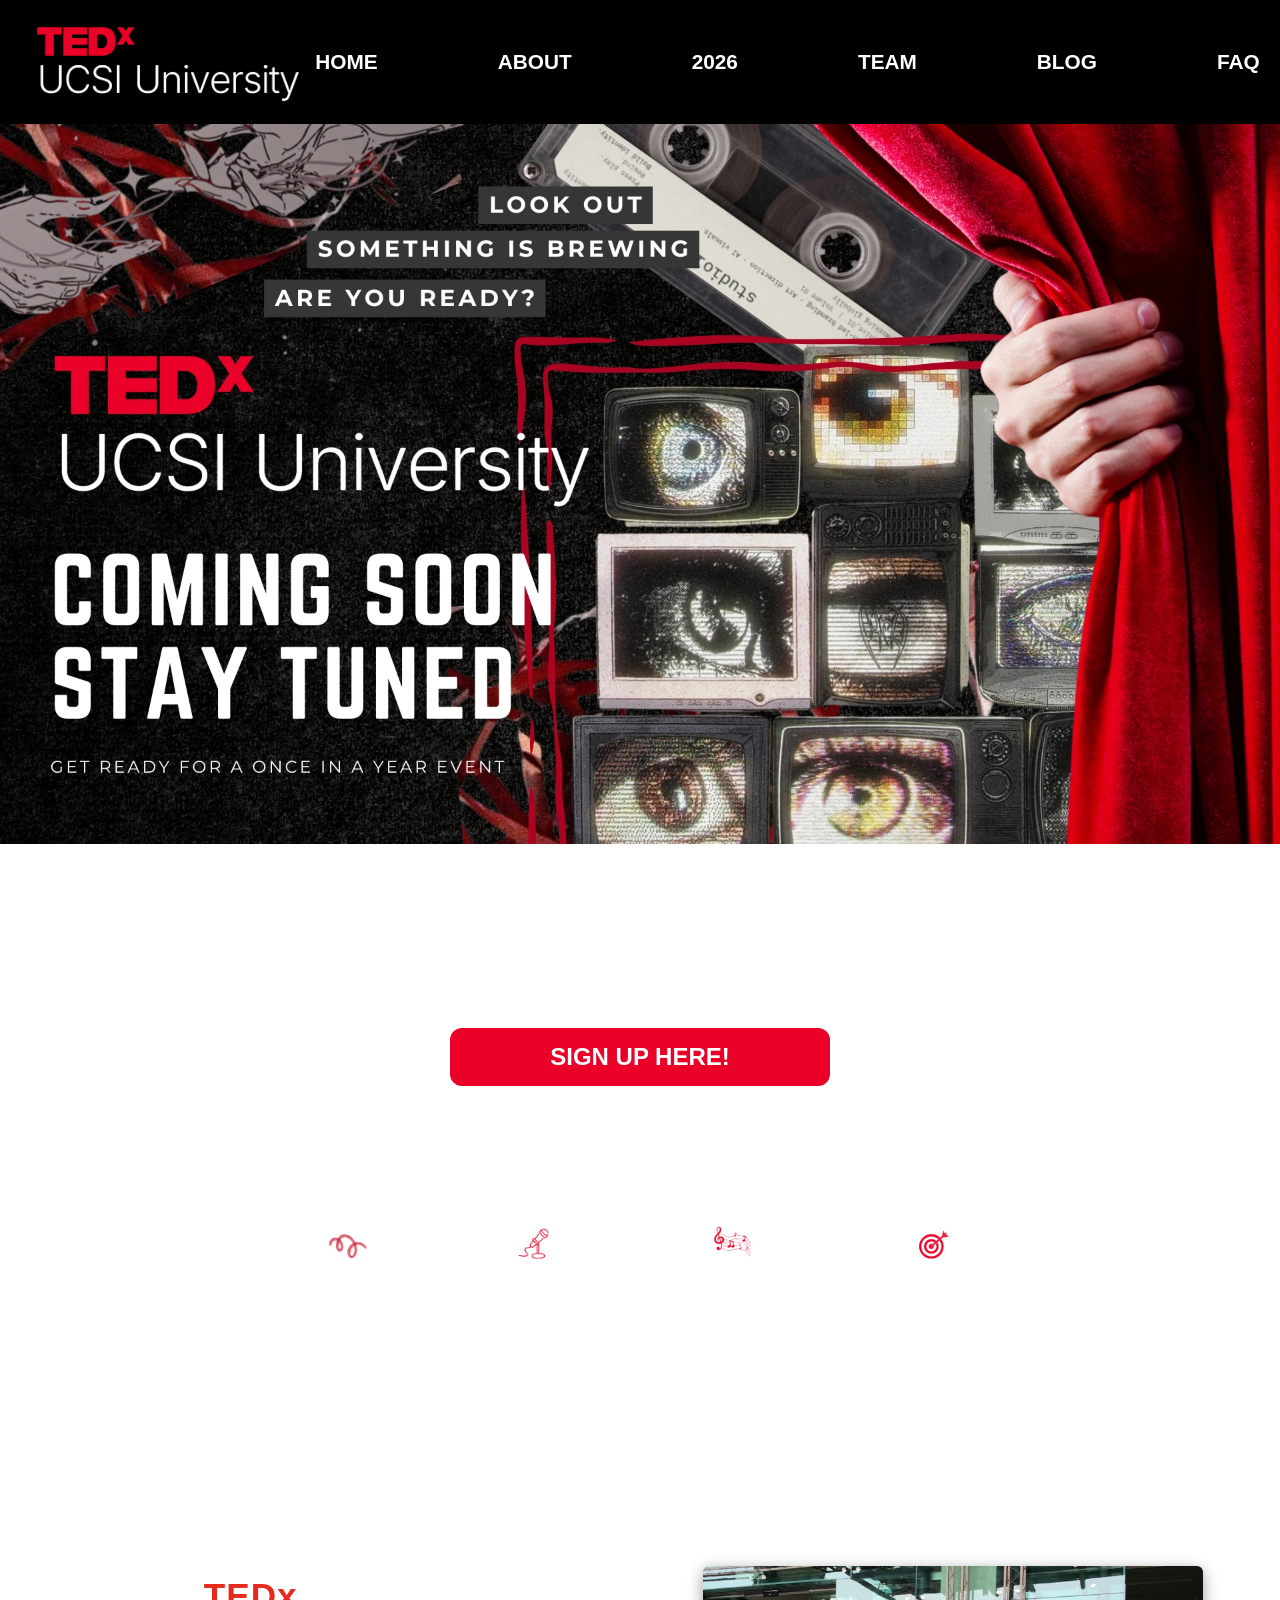
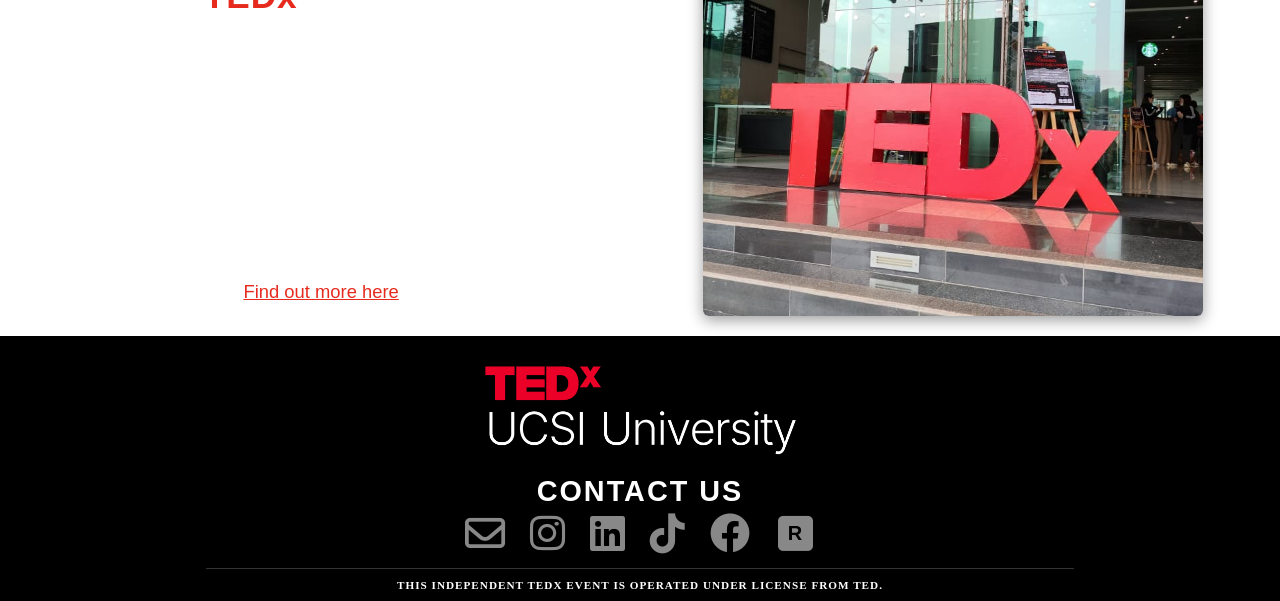
==== commit d5be17f1: "Updated the 2026 page with the latest program flow, speaker details, and performance details. Update" ====
--- a/index.html
+++ b/index.html
@@ -39,7 +39,9 @@
             </nav>
         </header>
 
-        <section class="home-banner"> </section>
+        <section class="home-banner">
+            <img src="./resources/home_banner.webp" alt="TEDxUCSI University — coming soon. Look out, something is brewing. Are you ready?" fetchpriority="high">
+        </section>
 
         <section class="Countdown-section">
             <p class="label">Count down</p>
@@ -50,7 +52,7 @@
                 <span id="hour"> 0 </span> HOUR
             </div>
 
-            <a href="https://www.instagram.com/tedxucsi2026?igsh=a2pyb3RjNTJsa2dx" target="_blank" class="register-btn">KEEP UPDATED WITH US</a> <!--added link to insta page-->
+            <a href="https://luma.com/4l2kccr9" target="_blank" class="register-btn">SIGN UP HERE!</a> <!--Change to Signup Luma link-->
             <script src="./Javascript/countdown.js"></script> <!--Script for countdown timer-->
         </section>
 
@@ -69,7 +71,7 @@
                 </div>
 
                 <div class="home-image-column">
-                    <img src="./resources/About_img_1.png" alt="UCSI University Campus" class="campus-img">
+                    <img src="./resources/TEDxUniPic.jpeg" alt="UCSI University Campus" class="campus-img">
                 </div>
             </div>
         </section>
--- a/CSS/homepage.css
+++ b/CSS/homepage.css
@@ -1,10 +1,11 @@
-section.home-banner{
-    height:85vh;
-    width: 100%;
-    background-image: url(../resources/home_banner.webp);
-    background-size: cover;
-    background-position: content;
-    background-repeat: no-repeat;
+section.home-banner {
+    width: 100%;
+}
+
+.home-banner img {
+    display: block;
+    width: 100%;
+    height: auto;
 }
 
 body{
@@ -111,15 +112,28 @@
     text-decoration: underline;
 }
 
+/* Right Column Image Box Formatting */
+.home-image-column {
+    flex: 1; 
+    display: flex;
+    justify-content: center;
+    align-items: center;
+}
+
+.campus-img {
+    width: 100%;
+    max-width: 500px;
+    height: 350px;
+    border-radius: 6px;
+    object-fit: cover;
+    object-position: center 60%;
+    box-shadow: 0 4px 15px rgba(0, 0, 0, 0.4);
+}
+
 /* ===================================================
    HOMEPAGE MOBILE MEDIA QUERIES (768px and below)
    =================================================== */
 @media (max-width: 768px) {
-    /* 1. Compress the Hero Banner frame for smaller devices */
-    section.home-banner {
-        height: 45vh;
-    }
-
     /* 2. THE GAP FIX: Tighten up the Countdown Section Container */
     section.Countdown-section {
         padding: 30px 20px 5px 20px !important; /* Heavily cuts down top and bottom empty spaces */
@@ -185,4 +199,15 @@
         text-align: left;
     }
     
-}+    .home-image-column {
+        width: 100%;
+        display: flex;
+        justify-content: center;
+    }
+
+    .campus-img {
+        max-width: 100%;
+        height: 250px;
+        object-position: center 60%;
+    }
+}
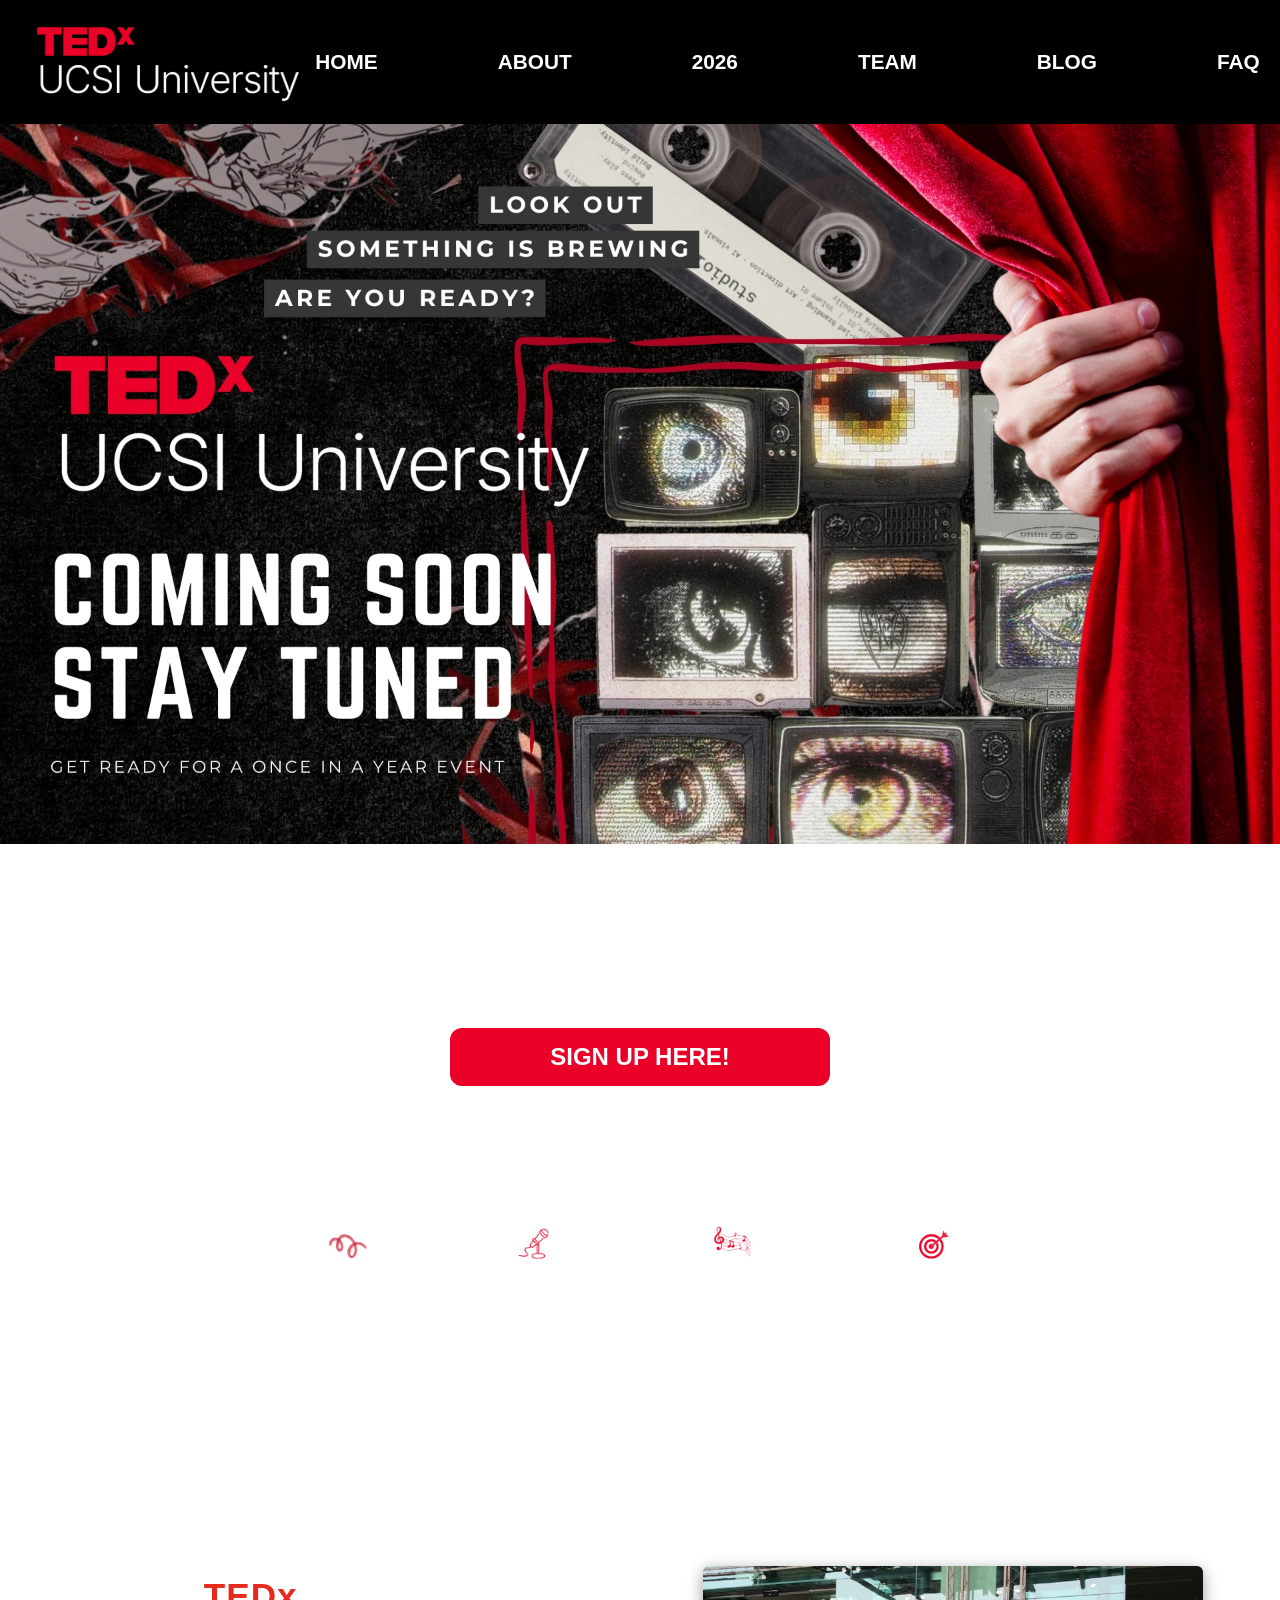
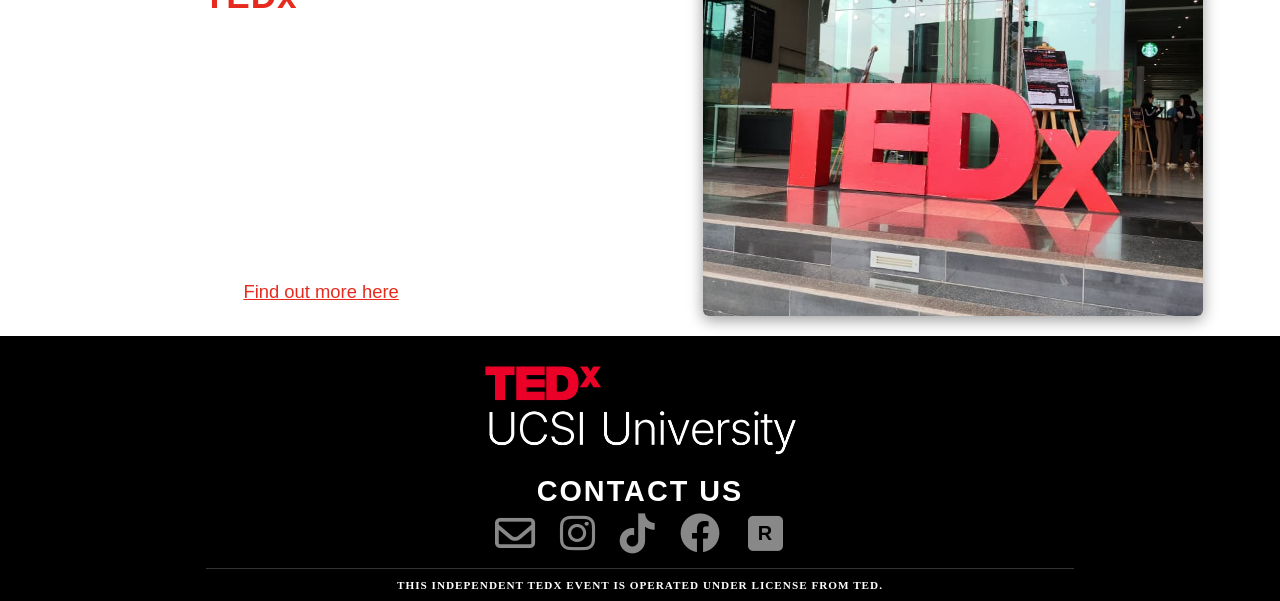
==== commit 8c032469: "Removed Linkedin footer as it is no longer in use" ====
--- a/index.html
+++ b/index.html
@@ -87,7 +87,6 @@
                 <div class="social-media-icons">
                     <a href="mailto:tedxucsi2026@gmail.com" target="_blank"><i class="fa-regular fa-envelope"></i></a>
                     <a href="https://www.instagram.com/tedxucsi2026?igsh=a2pyb3RjNTJsa2dx"  target="_blank"><i class="fa-brands fa-instagram"></i></a>
-                    <a href="https://www.linkedin.com/in/tedxucsi-university-1381083b3"  target="_blank"><i class="fa-brands fa-linkedin"></i></a>
                     <a href="https://www.tiktok.com/@tedxucsi20264?_r=1&_t=ZS-96Vn5EjVBw5"  target="_blank"><i class="fa-brands fa-tiktok"></i></a>
                     <a href="https://www.facebook.com/profile.php?id=61590696416373" target="_blank"><i class="fa-brands fa-facebook"></i></a>
                     <a href="https://xhslink.com/m/6y8RYC0QHMX" target="_blank" class="rednote-icon-btn">
